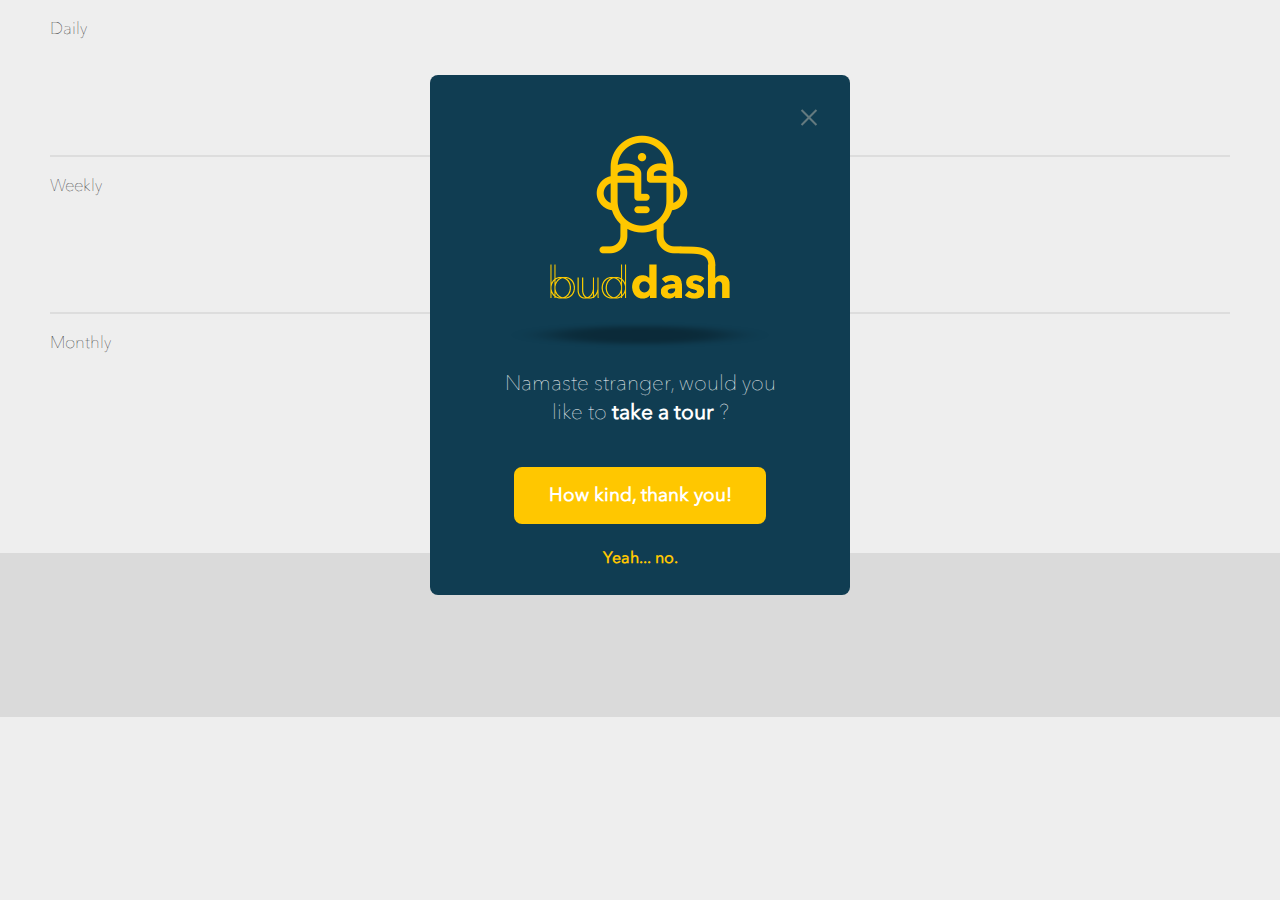
==== index.html @ 11af541d "init commit - Facebook pictures" ====
<!doctype html>
<html class="no-js" lang="">
    <head>
        <meta charset="utf-8">
        <meta http-equiv="x-ua-compatible" content="ie=edge">
        <title>Buddash</title>
        <meta name="description" content="">
        <meta name="viewport" content="width=device-width, initial-scale=1">

        <link rel="apple-touch-icon" href="apple-touch-icon.png">
        <link rel="icon" href="favicon.ico">
        <!-- Place favicon.ico in the root directory -->

        <link rel="stylesheet" href="css/normalize.css">
        <link rel="stylesheet" href="css/animate.css">
        <link rel="stylesheet" type="text/css" href="css/menu_cornerbox.css">
        <link rel="stylesheet" href="css/main.css">
        <script src="js/vendor/modernizr-2.8.3.min.js"></script>
    </head>
    <body>
		<script>
		window.fbAsyncInit = function() {
			FB.init({
				appId      : '389462007849578',
				xfbml      : true,
				version    : 'v2.3'
			});
		};

		(function(d, s, id){
			var js, fjs = d.getElementsByTagName(s)[0];
			if (d.getElementById(id)) {return;}
			js = d.createElement(s); js.id = id;
			js.src = "//connect.facebook.net/en_US/sdk.js";
			fjs.parentNode.insertBefore(js, fjs);
		}(document, 'script', 'facebook-jssdk'));
		</script>
    	<!-- welcome modal -->
        <div id="welcome-container" class="animated fadeInDownBig">
        	<div id="slides-container">
	        	
	        	<section data-id="0">
		        	<img src="img/buddash.png" alt="Buddash" class="buddash-logo animated rubberBand">
		        	<div class="shadow"></div>
		        	<p>
		        		Namaste stranger, would you like to <strong>take a tour</strong> ?
		        	</p>
		        	<a href="" class="btn change-slide" data-slideId="1">
		        		<!-- I was afraid to ask -->
		        		How kind, thank you!
		        	</a>
		        	<a href="" target="_blank" class="troll">Yeah... no.</a>
		        </section>

		        <section data-id="1">
		        	<img src="img/buddash_small.png" alt="Buddash" class="buddash-logo-small">
		        	<p>
		        		<span>buddash</span> is a perfect little way to <strong>organize</strong> and <strong>remember to check</strong> the <strong>sites</strong> you love.
		        	</p>
		        	<p>
						Add a <strong>name</strong>, select a <strong>frequency</strong>, and you’re good to go.
					</p>
					<p>
						It’s like an awesome visual <strong>todo list for websites</strong>!
					</p>
					<small>[Enter] &nbsp;&nbsp; [&larr;] [&rarr;]</small>
		        </section>
		    </div>
		    <nav>
	        	<a href="#" class="active change-slide" data-slideId="1"></a>
	        	<a href="#" class="change-slide" data-slideId="2"></a>
	        	<a href="#" class="change-slide" data-slideId="3"></a>
	        	<a href="#" class="change-slide" data-slideId="4"></a>
	        	<a href="#" class="change-slide" data-slideId="5"></a>
	        </nav>
        	<button class="close-button">Close Menu</button>
        </div>
    	<div class="container">
    		<!-- add new -->
    		<div class="menu-wrap">
				
					<h1>Add a Site</h1>
					<form>
						<img class="pic-holder">
						<input name="name" type="text" placeholder="Website Name">
						<input name="url" type="text" placeholder="URL">
						<input name="list" type="hidden" value="">
						<input name="update" type="hidden" value="">
						<input type="submit" value="Add to Collection">
					</form>
				
				<button class="close-button" id="close-button">Close Menu</button>
			</div>

			<!-- content -->
	        <div class="content-wrap">
	        	<div class="content">
		        	<aside>
		        		
		        	</aside>
	        		<div id="list-wrap">
				        <h2>
				        	Daily
				        	<a href="#" class="edit" id="edit-daily"><img src="img/pen.png" alt="Edit items"></a>
				        	<a href="#" class="del" id="del-daily"><img src="img/trash.png" alt="Delete items"></a>
				        </h2>
				        <ul class="sites-list" id="daily-list">
				            <li class="animated zoomIn add-button" data-sort="1000">
			                    <a href="#" class="placeholder open-button" data-list="daily">&plus;</a>		  
			                </li>
				        </ul>
				        <hr>

				        <h2>
				        	Weekly
				        	<a href="#" class="edit" id="edit-weekly"><img src="img/pen.png" alt="Edit items"></a>
				        	<a href="#" class="del" id="del-weekly"><img src="img/trash.png" alt="Delete items"></a>
				        </h2>
				        <ul class="sites-list" id="weekly-list">
				            <li class="animated zoomIn add-button" data-sort="1000">
			                    <a href="#" class="placeholder open-button" data-list="weekly">&plus;</a>		  
			                </li>
				        </ul>
				        <hr>

				        <h2>
				        	Monthly
				        	<a href="#" class="edit" id="edit-monthly"><img src="img/pen.png" alt="Edit items"></a>
				        	<a href="#" class="del" id="del-monthly"><img src="img/trash.png" alt="Delete items"></a>
				        </h2>
				        <ul class="sites-list" id="monthly-list">
				            <li class="animated zoomIn add-button" data-sort="1000">
			                    <a href="#" class="placeholder open-button" data-list="monthly">&plus;</a>		  
			                </li>
				        </ul>
				    </div>

			        <section class="toolset animated slideInUp">
			        	<a href="#" class="edit" id="edit-tools"><img src="img/pen.png" alt="Edit items"></a>
			        	<a href="#" class="del" id="del-tools"><img src="img/trash.png" alt="Delete items"></a>
			            <ul class="sites-list" id="tools-list">
			                <li class="animated zoomIn add-button" data-sort="1000">
			                    <a href="#" class="placeholder open-button" data-list="tools">&plus;</a>			  
			                </li>
			            </ul>
		        	</section>
		        </div> <!-- .content -->
	        </div> <!-- .content-wrap -->
        </div> <!-- .container -->


        <script src="https://ajax.googleapis.com/ajax/libs/jquery/1.11.2/jquery.min.js"></script>
        <script>window.jQuery || document.write('<script src="js/vendor/jquery-1.11.2.min.js"><\/script>')</script>
        <script src="js/plugins.js"></script>
        <script src="js/vendor/prefixfree.min.js"></script>
        <script src="js/vendor/html.sortable.min.js"></script>
        <script src="js/vendor/classie.js"></script>
        <script src="js/vendor/colorthief.min.js"></script>
        <script src="js/main.js"></script>

        <!-- Google Analytics: change UA-XXXXX-X to be your site's ID. -->
        <script>
            (function(b,o,i,l,e,r){b.GoogleAnalyticsObject=l;b[l]||(b[l]=
            function(){(b[l].q=b[l].q||[]).push(arguments)});b[l].l=+new Date;
            e=o.createElement(i);r=o.getElementsByTagName(i)[0];
            e.src='https://www.google-analytics.com/analytics.js';
            r.parentNode.insertBefore(e,r)}(window,document,'script','ga'));
            ga('create','UA-XXXXX-X','auto');ga('send','pageview');
        </script>
    </body>
</html>
---- css/menu_cornerbox.css ----
html, 
body, 
.container, 
.content-wrap {
	overflow: hidden;
	width: 100%;
	height: 100%;
}

.container {
	/*background: #373a47;*/
}

.content-wrap {
	overflow-y: scroll;
	-webkit-overflow-scrolling: touch;
	-webkit-transition: -webkit-transform 0.3s;
	transition: transform 0.3s;
}

.content {
	position: relative;
}

/* Overlay */
.content::before {
	position: absolute;
	top: 0;
	left: 0;
	z-index: 10;
	width: 100%;
	height: 100%;
	background: rgba(0,0,0,0.3);
	content: '';
	opacity: 0;
	-webkit-transition: opacity 0.3s, -webkit-transform 0s 0.3s;
	transition: opacity 0.3s, transform 0s 0.3s;
	-webkit-transform: translate3d(100%,0,0);
	transform: translate3d(100%,0,0);
}

/* Menu Button */
.menu-button {
	position: fixed;
	z-index: 1000;
	margin: 1em;
	padding: 0;
	width: 2.5em;
	height: 2.25em;
	border: none;
	text-indent: 2.5em;
	font-size: 1.5em;
	color: transparent;
	background: transparent;
}

.menu-button::before {
	position: absolute;
	top: 0.5em;
	right: 0.5em;
	bottom: 0.5em;
	left: 0.5em;
	background: linear-gradient(#373a47 20%, transparent 20%, transparent 40%, #373a47 40%, #373a47 60%, transparent 60%, transparent 80%, #373a47 80%);
	content: '';
}

.menu-button:hover {
	opacity: 0.6;
}

/* Close Button */
.close-button {
	width: 1em;
	height: 1em;
	position: absolute;
	right: 1.5em;
	top: 1.5em;
	overflow: hidden;
	text-indent: 1em;
	border: none;
	background: transparent;
	color: transparent;
}

.close-button::before,
.close-button::after {
	content: '';
	position: absolute;
	width: 2px;
	height: 100%;
	top: 0;
	left: 50%;
	background: #b8b7ad;
}

.close-button::before {
	-webkit-transform: rotate(45deg);
	transform: rotate(45deg);
}

.close-button::after {
	-webkit-transform: rotate(-45deg);
	transform: rotate(-45deg);
}

/* Menu */
.menu-wrap {
	position: absolute;
	z-index: 1001;
	width: 320px;
	-webkit-transform: translate3d(-380px,-380px,0);
	transform: translate3d(-380px,-380px,0);
	-webkit-transition: -webkit-transform 0.3s;
	transition: transform 0.2s;
}

.profile {
	display: inline-block;
	line-height: 42px;
	margin-bottom: 1em;
	font-weight: 700;
}

.profile img {
	float: left;
	border-radius: 50%;
	margin-right: 10px;
}

.icon-list a {
	display: block;
	color: #b8b7ad;
	font-weight: 700;
	padding: 0.8em 0.55em;
}

.icon-list a:hover,
.icon-list a:focus {
	color: #c94e50;
}

.icon-list a i {
	opacity: 0.5;
	color: #c94e50;
}

.icon-list a span {
	margin-left: 10px;
}

/* Shown menu */
.show-menu .menu-wrap {
	-webkit-transform: translate3d(0,0,0);
	transform: translate3d(0,0,0);
}

.show-menu .content-wrap {
	-webkit-transform: translate3d(80px,80px,0);
	transform: translate3d(80px,80px,0);
}

.show-menu .content::before {
	opacity: 1;
	-webkit-transition: opacity 0.3s;
	transition: opacity 0.3s;
	-webkit-transform: translate3d(0,0,0);
	transform: translate3d(0,0,0);
}
---- css/main.css ----
/*
 * HTML5 Boilerplate
 *
 * What follows is the result of much research on cross-browser styling.
 * Credit left inline and big thanks to Nicolas Gallagher, Jonathan Neal,
 * Kroc Camen, and the H5BP dev community and team.
 */
/* ==========================================================================
	 Base styles: opinionated defaults
	 ========================================================================== */
html,
button,
input,
select,
textarea {
  color: #222; }

body {
  font-size: 1em;
  line-height: 1.4; }

a {
  color: #00e; }

a:visited {
  color: #551a8b; }

a:hover {
  color: #06e; }

/*
 * Remove the gap between images and the bottom of their containers
 * https://github.com/h5bp/html5-boilerplate/issues/440
 */
img {
  vertical-align: middle; }

/*
 * Remove default fieldset styles.
 */
fieldset {
  border: 0;
  margin: 0;
  padding: 0; }

/*
 * Allow only vertical resizing of textareas.
 */
textarea {
  resize: vertical; }

/* ==========================================================================
	 Author's custom styles
	 ========================================================================== */
a {
  text-decoration: none; }

.typed-cursor {
  display: none; }

.btn {
  background: #FFC700;
  border-radius: 8px;
  line-height: 57px;
  font-size: 19px;
  font-weight: bold;
  color: #fff !important;
  padding: 0 5%;
  display: block;
  width: 50%;
  margin-left: 20%;
  transition: all 0.1s ease-in-out; }
  .btn:hover {
    transform: scale(0.95);
    background: #e6b300; }

.btn-sm {
  width: calc(50% - 60px);
  font-size: 1.1em;
  padding: 10px;
  display: inline-block;
  position: static; }

@font-face {
  font-family: 'avenir';
  src: url("../fonts/avenirnext-regular.eot");
  src: url("../fonts/avenirnext-regular.otf") format("truetype"), url("../fonts/avenirnext-regular.woff") format("woff"), url("../fonts/avenirnext-regular.eot?#iefix") format("embedded-opentype"), url("../fonts/avenirnext-regular.svg") format("svg");
  font-weight: normal;
  font-style: normal; }
@font-face {
  font-family: 'avenir';
  src: url("../fonts/avenirnext-ultralight.eot");
  src: url("../fonts/avenirnext-ultralight.otf") format("truetype"), url("../fonts/avenirnext-ultralight.woff") format("woff"), url("../fonts/avenirnext-ultralight.eot?#iefix") format("embedded-opentype"), url("../fonts/avenirnext-ultralight.svg") format("svg");
  font-weight: 100;
  font-style: normal; }
/* anims */
.animated {
  animation-duration: 0.7s; }

@keyframes levitate {
  0% {
    transform: translate(0, 0); }
  100% {
    transform: translate(0, 10px); } }
@keyframes shadow {
  0% {
    opacity: 0.3; }
  100% {
    opacity: 0.7; } }
body {
  font-family: 'avenir';
  font-weight: 100;
  background: #888; }
  body .content-wrap {
    background: #ccc; }
  body .content {
    background: #eee;
    overflow: hidden;
    height: 100%; }
  body aside {
    /*float:left;
    width:130px;
    transform:translateX(-100px);
    height:600px;
    background:yellow;
    transition:all 0.2s ease-in-out;*/ }
  body .menu-wrap {
    background: #fff; }
    body .menu-wrap h1 {
      font-weight: 100;
      margin: 0;
      padding: 10px 20px; }
    body .menu-wrap form {
      background: #ddd;
      padding-top: 20px; }
      body .menu-wrap form .pic-holder {
        padding: 0;
        display: block;
        width: 100px;
        height: 100px;
        border-radius: 7px;
        background: #bbb;
        position: relative;
        left: 100px;
        margin: 10px 0 20px;
        box-shadow: 0 5px 0 0 #666;
        background-size: cover;
        background-position: center; }
      body .menu-wrap form input {
        display: inline-block;
        margin: 10px 20px;
        width: 250px;
        font-size: 15px;
        line-height: 30px;
        padding: 0 10px;
        transition: all 0.1s ease-in-out;
        border-radius: 4px;
        border: none;
        letter-spacing: -1px; }
        body .menu-wrap form input:hover, body .menu-wrap form input:active, body .menu-wrap form input:focus {
          outline: none !important;
          box-shadow: 0 0 0 2px #fff; }
        body .menu-wrap form input[name=name] {
          font-size: 20px;
          line-height: 35px; }
        body .menu-wrap form input[type=submit] {
          width: 160px !important;
          margin-left: 70px;
          text-align: center;
          font-weight: bold;
          text-transform: uppercase;
          font-size: 12px;
          background: #bbb;
          line-height: 40px;
          margin-bottom: 20px;
          box-shadow: 0 3px 0 0 #666; }
          body .menu-wrap form input[type=submit]:hover, body .menu-wrap form input[type=submit]:focus {
            background: #aaa; }
          body .menu-wrap form input[type=submit]:active {
            box-shadow: 0 0 0 2px #aaa;
            background: #aaa; }
  body h2 {
    margin: 0;
    padding: 0;
    padding-top: 20px;
    margin-left: 50px;
    line-height: 17px;
    font-weight: 100;
    font-size: 17px; }
    body h2:hover a {
      display: inline; }
    body h2 img {
      width: 15px;
      height: 15px;
      margin-left: 5px;
      opacity: 0.5;
      transition: all 0.1s ease-in-out; }
    body h2 a {
      display: none; }
    body h2 a:hover img {
      transform: scale(1.1);
      opacity: 1; }
  body hr {
    margin: auto 50px;
    border: 1px solid #ddd; }
  body .toolset {
    background: #dadada;
    margin-top: 100px;
    padding: 10px 0;
    height: 144px; }
    body .toolset:hover .del, body .toolset:hover .edit {
      display: inline; }
    body .toolset .del img, body .toolset .edit img {
      width: 15px;
      height: 15px;
      margin-left: 5px;
      opacity: 0.5;
      transition: all 0.1s ease-in-out; }
    body .toolset .del, body .toolset .edit {
      display: none;
      float: left;
      position: relative; }
    body .toolset .del {
      top: 45px;
      left: -10px; }
    body .toolset .edit {
      top: 22px;
      left: 10px; }
    body .toolset .del:hover img, body .toolset .edit:hover img {
      transform: scale(1.1);
      opacity: 1; }
  body .sites-list {
    margin-top: 10px;
    list-style-type: none;
    height: 92px; }
    body .sites-list:hover a.placeholder {
      transform: scale(0.9) !important; }
    body .sites-list li {
      display: inline-block;
      width: 75px;
      height: 75px;
      margin-right: 10px;
      font-size: 11px;
      text-align: center; }
      body .sites-list li.visited img, body .sites-list li.blur img {
        -webkit-filter: grayscale(60%) !important;
        opacity: 0.6; }
      body .sites-list li.blur a {
        /*background-color:#ff4958;*/ }
      body .sites-list li a {
        display: block;
        width: 100%;
        height: 100%;
        background-color: #ddd;
        border-radius: 5px;
        overflow: hidden;
        transition: all 0.1s ease-in-out;
        transform: scale(0.9);
        /*box-shadow:0 5px 0 0 #ccc;*/ }
        body .sites-list li a:hover {
          transform: scale(1);
          /*box-shadow:0 0 10px 0 #333;*/ }
          body .sites-list li a:hover .del-item.active, body .sites-list li a:hover .edit-item.active {
            transform: scale(1.5); }
          body .sites-list li a:hover .visited {
            transform: scale(0); }
        body .sites-list li a:active {
          cursor: move; }
        body .sites-list li a.placeholder {
          font-size: 50px;
          color: #333;
          transform: scale(0);
          position: relative;
          top: -12px; }
          body .sites-list li a.placeholder:hover {
            transform: scale(1); }
        body .sites-list li a img {
          width: 75px;
          height: 75px;
          transition: all 0.5s ease-in-out; }
        body .sites-list li a .visited, body .sites-list li a .del-item, body .sites-list li a .edit-item {
          width: 25px;
          height: 25px;
          background-size: cover;
          background-position: center;
          background-image: url("../img/visited.png");
          position: absolute;
          left: 50%;
          top: 50%;
          margin-left: -12px;
          margin-top: -12px;
          z-index: 100;
          transition: all 0.1s ease-in-out; }
        body .sites-list li a .visited.inactive {
          transform: scale(0); }
        body .sites-list li a .del-item {
          background-image: url("../img/delitem.png");
          transform: scale(0); }
          body .sites-list li a .del-item.active {
            transform: scale(1); }
        body .sites-list li a .edit-item {
          background-image: url("../img/edititem.png");
          transform: scale(0); }
          body .sites-list li a .edit-item.active {
            transform: scale(1); }
    body .sites-list .sortable-placeholder {
      width: 75px;
      height: 75px;
      border-radius: 5px;
      border: 1px dashed #aaa; }
  body .container {
    transition: all 0.3s ease-in-out; }
    body .container.blur {
      -webkit-filter: blur(10px) !important; }
  body #welcome-container {
    width: 420px;
    height: 520px;
    position: absolute;
    overflow: hidden;
    left: 50%;
    margin-left: -210px;
    margin-top: 75px;
    background: #103d52;
    border-radius: 8px;
    z-index: 9999;
    text-align: center;
    font-size: 21px;
    color: #fff;
    line-height: 29px; }
    body #welcome-container .close-button {
      opacity: 0.5;
      transition: all 0.1s ease-in-out; }
      body #welcome-container .close-button:hover {
        opacity: 1; }
    body #welcome-container .buddash-logo {
      width: 180px;
      margin-top: 60px; }
      body #welcome-container .buddash-logo.levitate {
        animation: levitate 2s alternate ease-in-out infinite; }
      body #welcome-container .buddash-logo.animated {
        -webkit-animation-delay: 1s !important; }
    body #welcome-container .shadow {
      width: 180px;
      height: 180px;
      border-radius: 90px;
      margin-left: 120px;
      background: #000;
      transform: scaleY(0.1);
      position: absolute;
      top: 170px;
      -webkit-filter: blur(20px) !important;
      opacity: 0.3; }
      body #welcome-container .shadow.active {
        animation: shadow 2s alternate ease-in-out infinite; }
    body #welcome-container p {
      margin: 35px 40px 0; }
      body #welcome-container p span {
        color: #ffc700;
        font-weight: bold; }
    body #welcome-container a {
      color: #FFC700; }
      body #welcome-container a:hover {
        color: #cc9f00; }
      body #welcome-container a.troll {
        font-weight: bold;
        margin-top: 20px;
        display: inline-block;
        font-size: 16px; }
    body #welcome-container small {
      font-size: 12px; }
    body #welcome-container #slides-container {
      width: 9999px;
      text-align: left;
      font-size: 0;
      transition: all 0.2s ease-in-out; }
    body #welcome-container section {
      font-size: 21px;
      width: 420px;
      height: 520px;
      display: inline-block;
      text-align: center;
      float: left; }
    body #welcome-container .buddash-logo-small {
      width: 40px;
      margin-top: 40px; }
    body #welcome-container section[data-id='0'] p {
      margin: 70px 60px 40px; }
    body #welcome-container section[data-id='1'] small {
      display: block;
      margin-top: 30px; }
    body #welcome-container nav {
      position: absolute;
      bottom: 50px;
      left: 50%;
      margin-left: -50px;
      display: none; }
      body #welcome-container nav.active {
        display: block; }
      body #welcome-container nav a {
        display: block;
        float: left;
        width: 10px;
        height: 10px;
        border-radius: 5px;
        background: #3A7794;
        margin: 0 5px;
        transition: all 0.1s ease-in-out; }
        body #welcome-container nav a:hover {
          transform: scale(1.3);
          background: #6eaac6; }
        body #welcome-container nav a.active {
          background: #ffc700; }
          body #welcome-container nav a.active:hover {
            transform: scale(1); }

/* placeholders */
::-webkit-input-placeholder {
  /* WebKit browsers */
  color: #bbb; }

:-moz-placeholder {
  /* Mozilla Firefox 4 to 18 */
  color: #bbb;
  opacity: 1; }

::-moz-placeholder {
  /* Mozilla Firefox 19+ */
  color: #bbb;
  opacity: 1; }

:-ms-input-placeholder {
  /* Internet Explorer 10+ */
  color: #bbb; }

/* ==========================================================================
	 Helper classes
	 ========================================================================== */
/* Prevent callout */
.nocallout {
  -webkit-touch-callout: none; }

.pressed {
  background-color: rgba(0, 0, 0, 0.7); }

/* A hack for HTML5 contenteditable attribute on mobile */
textarea[contenteditable] {
  -webkit-appearance: none; }

/* A workaround for S60 3.x and 5.0 devices which do not animated gif images if
	 they have been set as display: none */
.gifhidden {
  position: absolute;
  left: -100%; }

/*
 * Image replacement
 */
.ir {
  background-color: transparent;
  background-repeat: no-repeat;
  border: 0;
  direction: ltr;
  display: block;
  overflow: hidden;
  text-align: left;
  text-indent: -999em; }

.ir br {
  display: none; }

/*
 * Hide from both screenreaders and browsers
 * http://juicystudio.com/article/screen-readers-display-none.php
 */
.hidden {
  display: none !important;
  visibility: hidden; }

/*
 * Hide only visually, but have it available for screenreaders
 * http://snook.ca/archives/html_and_css/hiding-content-for-accessibility
 */
.visuallyhidden {
  border: 0;
  clip: rect(0 0 0 0);
  height: 1px;
  margin: -1px;
  overflow: hidden;
  padding: 0;
  position: absolute;
  width: 1px; }

/*
 * Extends the .visuallyhidden class to allow the element to be focusable
 * when navigated to via the keyboard: https://www.drupal.org/node/897638
 */
.visuallyhidden.focusable:active,
.visuallyhidden.focusable:focus {
  clip: auto;
  height: auto;
  margin: 0;
  overflow: visible;
  position: static;
  width: auto; }

/*
 * Hide visually and from screenreaders, but maintain layout
 */
.invisible {
  visibility: hidden; }

/**
 * Clearfix helper
 * Used to contain floats: http://nicolasgallagher.com/micro-clearfix-hack/
 */
.clearfix:before,
.clearfix:after {
  content: "";
  display: table; }

.clearfix:after {
  clear: both; }

/* ==========================================================================
	 EXAMPLE Media Queries for Responsive Design.
	 Theses examples override the primary ('mobile first') styles.
	 Modify as content requires.
	 ========================================================================== */
@media only screen and (min-width: 800px) {
  /* Style adjustments for viewports that meet the condition */ }
@media only screen and (-webkit-min-device-pixel-ratio: 1.5), only screen and (min-resolution: 144dpi) {
  /* Style adjustments for viewports that meet the condition */ }

/*# sourceMappingURL=main.css.map */
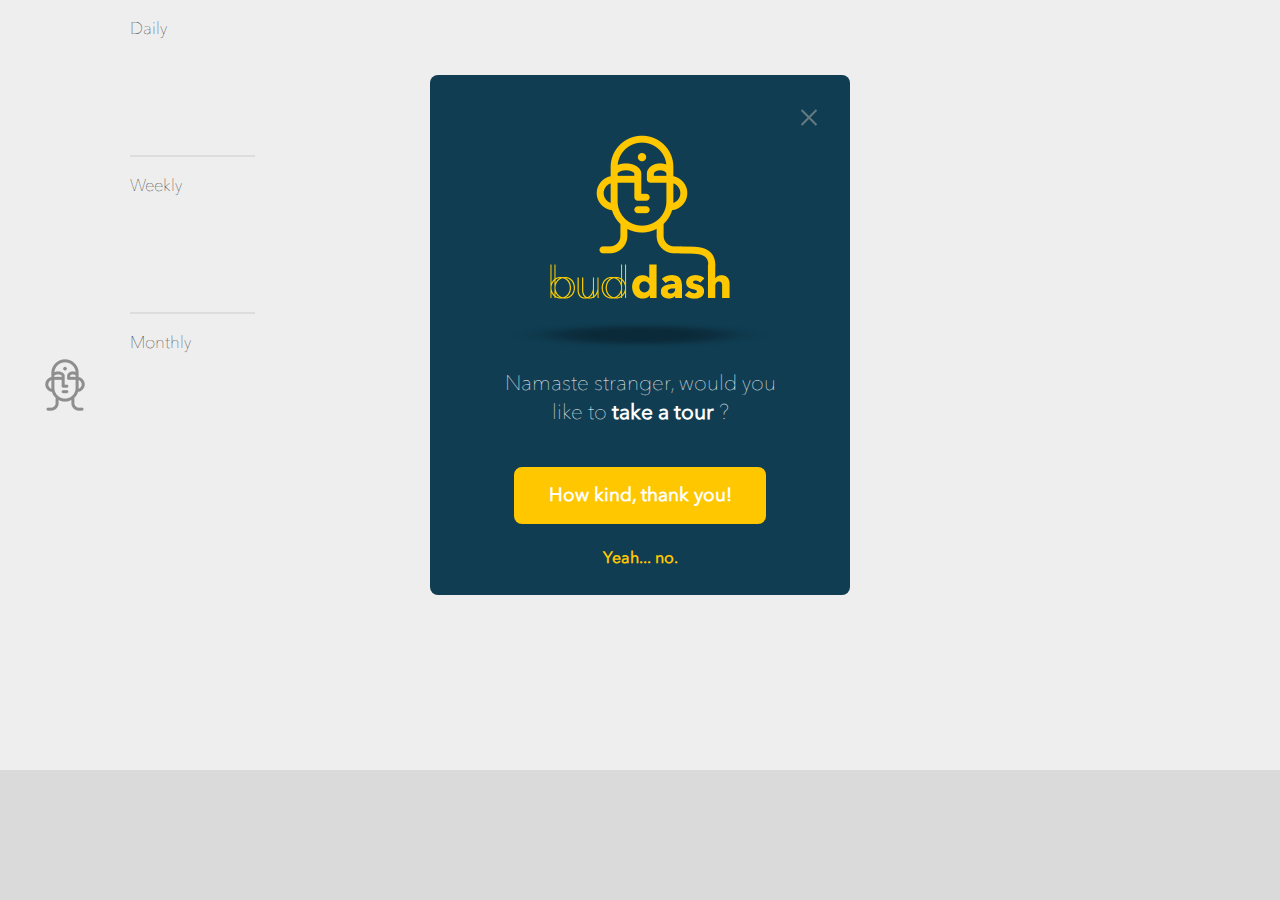
==== commit 708fce76: "Pic URL + Front Sidebar" ====
--- a/index.html
+++ b/index.html
@@ -81,7 +81,13 @@
 				
 					<h1>Add a Site</h1>
 					<form>
-						<img class="pic-holder">
+						<a href="#" class="img-options" id="more-img">
+							More images
+						</a>
+						<a href="#" class="img-options" id="url-img">
+							Set URL
+						</a>
+						<img class="pic-holder" src="img/default.png">
 						<input name="name" type="text" placeholder="Website Name">
 						<input name="url" type="text" placeholder="URL">
 						<input name="list" type="hidden" value="">
@@ -91,12 +97,53 @@
 				
 				<button class="close-button" id="close-button">Close Menu</button>
 			</div>
+			<div class="menu-img">
+
+				<div></div>
+			</div>
+			<div class="menu-url">
+				<input type="text" name="img-url" placeholder="http://">
+				<span>&#8629;</span>
+			</div>
 
 			<!-- content -->
 	        <div class="content-wrap">
 	        	<div class="content">
 		        	<aside>
-		        		
+		        		<img src="img/buddash_small_black.png" class="logo">
+		        		<ul class="menu">
+		        			<li>
+		        				<a href="#">Thèmes</a>
+		        				<div class="setting-detail">
+		        					<p>
+		        					Select a theme in the list below to change the color scheme.
+		        					</p>
+		        					<ul id="theme-picker">
+		        						<li class="active" id="theme-default"></li>
+		        						<li id="theme-zen"></li>
+		        						<li id="theme-fire"></li>
+		        					</ul>
+		        				</div>
+		        			</li>
+		        			<li>
+		        				<a href="#">Facebook API</a>
+		        				<div class="setting-detail">
+		        					<p>
+		        						In order for the automatic logo finder to work, you'll have to supply your own AppId/Secret for the Facebook API.
+		        						<a href="#" target="_blank">Learn more</a>
+		        					</p>
+		        					<input type="text" name="appid" placeholder="Facebook App ID">
+		        					<input type="text" name="appsecret" placeholder="Facebook App Secret">
+		        					<button class="save">Save</button>
+		        				</div>
+		        			</li>
+		        			<li>
+		        				<a href="#">Import</a>
+		        				<div class="setting-detail">
+
+		        				</div>
+		        			</li>
+		        		</ul>
 		        	</aside>
 	        		<div id="list-wrap">
 				        <h2>
@@ -134,7 +181,7 @@
 			                </li>
 				        </ul>
 				    </div>
-
+				    <div class="clearfix"></div>
 			        <section class="toolset animated slideInUp">
 			        	<a href="#" class="edit" id="edit-tools"><img src="img/pen.png" alt="Edit items"></a>
 			        	<a href="#" class="del" id="del-tools"><img src="img/trash.png" alt="Delete items"></a>
--- a/css/main.css
+++ b/css/main.css
@@ -1,3 +1,4 @@
+@charset "UTF-8";
 /*
  * HTML5 Boilerplate
  *
@@ -118,12 +119,163 @@
     overflow: hidden;
     height: 100%; }
   body aside {
-    /*float:left;
-    width:130px;
-    transform:translateX(-100px);
-    height:600px;
-    background:yellow;
-    transition:all 0.2s ease-in-out;*/ }
+    text-align: center;
+    float: left;
+    width: 330px;
+    transform: translateX(0px);
+    position: relative;
+    margin-left: -200px;
+    height: calc(100% - 130px);
+    /*background:yellow;*/
+    transition: all 0.2s ease-in-out; }
+    body aside:hover {
+      cursor: pointer; }
+      body aside:hover .logo {
+        opacity: 0.4; }
+      body aside:hover .menu a {
+        opacity: 1; }
+    body aside.active {
+      margin-left: 0; }
+      body aside.active .logo {
+        left: 0;
+        top: 55px; }
+    body aside .logo {
+      position: relative;
+      top: 50%;
+      left: 100px;
+      margin-top: -26px;
+      opacity: 0.2;
+      transition: all 0.2s ease-in-out; }
+    body aside .menu {
+      width: 230px;
+      left: 50px;
+      padding: 0;
+      list-style-type: none;
+      position: absolute;
+      top: 100px;
+      transition: all 0.2s ease-in-out;
+      display: none; }
+      body aside .menu.animated.fadeInLeft {
+        animation-duration: 0.3s;
+        /*animation-delay:0.3s;*/ }
+      body aside .menu.animated.fadeOutLeft {
+        animation-duration: 0.3s; }
+      body aside .menu.active {
+        display: block; }
+      body aside .menu li {
+        overflow: hidden; }
+        body aside .menu li:first-of-type {
+          border-top-left-radius: 5px;
+          border-top-right-radius: 5px; }
+        body aside .menu li:last-of-type {
+          border-bottom-left-radius: 5px;
+          border-bottom-right-radius: 5px; }
+        body aside .menu li:nth-of-type(even) > a {
+          background: #f5f5f5; }
+        body aside .menu li > a {
+          opacity: 0.7;
+          background: #fff;
+          /* #ffc700 */
+          color: #333;
+          height: auto;
+          text-decoration: none;
+          display: block;
+          padding: 10px 20px;
+          transform: scaleY(1);
+          transition: all 0.2s ease-in-out; }
+          body aside .menu li > a:before, body aside .menu li > a:after {
+            transform: rotate(0deg);
+            transition: all 0.1s ease-in-out; }
+          body aside .menu li > a:hover:before {
+            color: #aaa;
+            content: ' ↓ ';
+            float: left; }
+          body aside .menu li > a:hover:after {
+            color: #aaa;
+            content: ' ↓ ';
+            float: right; }
+          body aside .menu li > a.active:before {
+            color: #aaa;
+            content: ' ↓ ';
+            float: left;
+            transform: rotate(180deg); }
+          body aside .menu li > a.active:after {
+            color: #aaa;
+            content: ' ↓ ';
+            float: right;
+            transform: rotate(-180deg); }
+          body aside .menu li > a.inactive {
+            transform: scaleY(0);
+            height: 0;
+            padding: 0 20px; }
+        body aside .menu li .setting-detail {
+          position: absolute;
+          width: 100%;
+          padding: 20px;
+          box-sizing: border-box;
+          background: #ddd;
+          transform: scaleY(0);
+          transition: all 0.2s ease-in-out;
+          border-bottom-left-radius: 5px;
+          border-bottom-right-radius: 5px; }
+          body aside .menu li .setting-detail.active {
+            transform: scaleY(1); }
+          body aside .menu li .setting-detail p {
+            margin: 0;
+            margin-bottom: 10px;
+            font-size: 12px;
+            text-align: justify; }
+            body aside .menu li .setting-detail p a {
+              text-decoration: underline;
+              color: inherit; }
+          body aside .menu li .setting-detail input {
+            width: 100%;
+            display: inline-block;
+            border: none;
+            border-radius: 3px;
+            font-size: 13px;
+            font-weight: bold;
+            margin-bottom: 8px;
+            padding: 5px; }
+          body aside .menu li .setting-detail button {
+            display: inline-block;
+            padding: 3px 15px;
+            width: auto;
+            border: none;
+            border-radius: 3px;
+            box-shadow: 0 3px 0 0 #666;
+            text-transform: uppercase;
+            font-size: 11px;
+            font-weight: bold; }
+          body aside .menu li .setting-detail #theme-picker {
+            padding: 0;
+            list-style-type: none; }
+            body aside .menu li .setting-detail #theme-picker li {
+              display: inline-block;
+              width: 15px;
+              height: 15px;
+              margin-right: 10px;
+              border-radius: 50%;
+              transform: scale(1);
+              transition: all 0.1s ease-in-out; }
+              body aside .menu li .setting-detail #theme-picker li:hover {
+                transform: scale(1.1);
+                box-shadow: 0 0 0 2px #aaa; }
+              body aside .menu li .setting-detail #theme-picker li.active {
+                box-shadow: 0 0 0 2px #000; }
+              body aside .menu li .setting-detail #theme-picker li#theme-default {
+                background: #fff; }
+              body aside .menu li .setting-detail #theme-picker li#theme-zen {
+                background: #ffc700; }
+              body aside .menu li .setting-detail #theme-picker li#theme-fire {
+                background: #d13116; }
+  body #list-wrap {
+    float: left;
+    transform: translateX(0);
+    /*width:calc(100% - 130px);*/
+    transition: all 0.2s ease-in-out; }
+    body #list-wrap.offset {
+      /*transform:translateX(200px);*/ }
   body .menu-wrap {
     background: #fff; }
     body .menu-wrap h1 {
@@ -133,6 +285,30 @@
     body .menu-wrap form {
       background: #ddd;
       padding-top: 20px; }
+      body .menu-wrap form .img-options {
+        position: absolute;
+        left: 100px;
+        display: block;
+        padding: 5px 10px;
+        font-size: 12px;
+        background: #ccc;
+        color: #333;
+        border-radius: 4px;
+        box-shadow: 0 3px 0 0 #666;
+        transition: all 0.2s ease-in-out; }
+        body .menu-wrap form .img-options#more-img {
+          top: 110px; }
+          body .menu-wrap form .img-options#more-img.pushed {
+            top: 112px; }
+        body .menu-wrap form .img-options#url-img {
+          top: 150px; }
+          body .menu-wrap form .img-options#url-img.pushed {
+            top: 152px; }
+        body .menu-wrap form .img-options.active {
+          left: 210px; }
+        body .menu-wrap form .img-options.pushed {
+          box-shadow: 0 1px 0 0 #666;
+          background: #bbb; }
       body .menu-wrap form .pic-holder {
         padding: 0;
         display: block;
@@ -179,11 +355,67 @@
           body .menu-wrap form input[type=submit]:active {
             box-shadow: 0 0 0 2px #aaa;
             background: #aaa; }
+  body .menu-img {
+    position: absolute;
+    left: -400px;
+    top: 0;
+    width: 280px;
+    height: 350px;
+    background: #ccc;
+    z-index: 1;
+    padding: 20px;
+    transition: all 0.3s ease-in-out; }
+    body .menu-img.active {
+      left: 320px; }
+    body .menu-img img {
+      margin: 5px;
+      border-radius: 4px;
+      width: 60px;
+      height: 60px;
+      transform: scale(1);
+      transition: all 0.2s ease-in-out; }
+      body .menu-img img:hover {
+        cursor: pointer;
+        transform: scale(1.1); }
+  body .menu-url {
+    position: absolute;
+    left: -400px;
+    top: 130px;
+    width: 280px;
+    background: #ccc;
+    z-index: 1;
+    padding: 20px;
+    transition: all 0.3s ease-in-out; }
+    body .menu-url.active {
+      left: 320px; }
+    body .menu-url input {
+      width: 100%;
+      box-sizing: border-box;
+      border: none;
+      font-size: 15px;
+      line-height: 30px;
+      padding: 0 10px;
+      padding-right: 30px;
+      transition: all 0.1s ease-in-out;
+      border-radius: 4px;
+      border: none;
+      letter-spacing: -1px; }
+      body .menu-url input:hover, body .menu-url input:active, body .menu-url input:focus {
+        outline: none !important;
+        box-shadow: 0 0 0 2px #fff; }
+    body .menu-url span {
+      font-family: Arial;
+      position: absolute;
+      display: inline-block;
+      padding: 5px 5px 3px 5px;
+      border-radius: 3px;
+      background: #ddd;
+      top: 20px;
+      right: 20px; }
   body h2 {
     margin: 0;
     padding: 0;
     padding-top: 20px;
-    margin-left: 50px;
     line-height: 17px;
     font-weight: 100;
     font-size: 17px; }
@@ -201,11 +433,10 @@
       transform: scale(1.1);
       opacity: 1; }
   body hr {
-    margin: auto 50px;
+    margin: auto;
     border: 1px solid #ddd; }
   body .toolset {
     background: #dadada;
-    margin-top: 100px;
     padding: 10px 0;
     height: 144px; }
     body .toolset:hover .del, body .toolset:hover .edit {
@@ -229,7 +460,11 @@
     body .toolset .del:hover img, body .toolset .edit:hover img {
       transform: scale(1.1);
       opacity: 1; }
+    body .toolset .placeholder {
+      background: #ccc !important; }
   body .sites-list {
+    padding: 0;
+    padding-left: 40px;
     margin-top: 10px;
     list-style-type: none;
     height: 92px; }
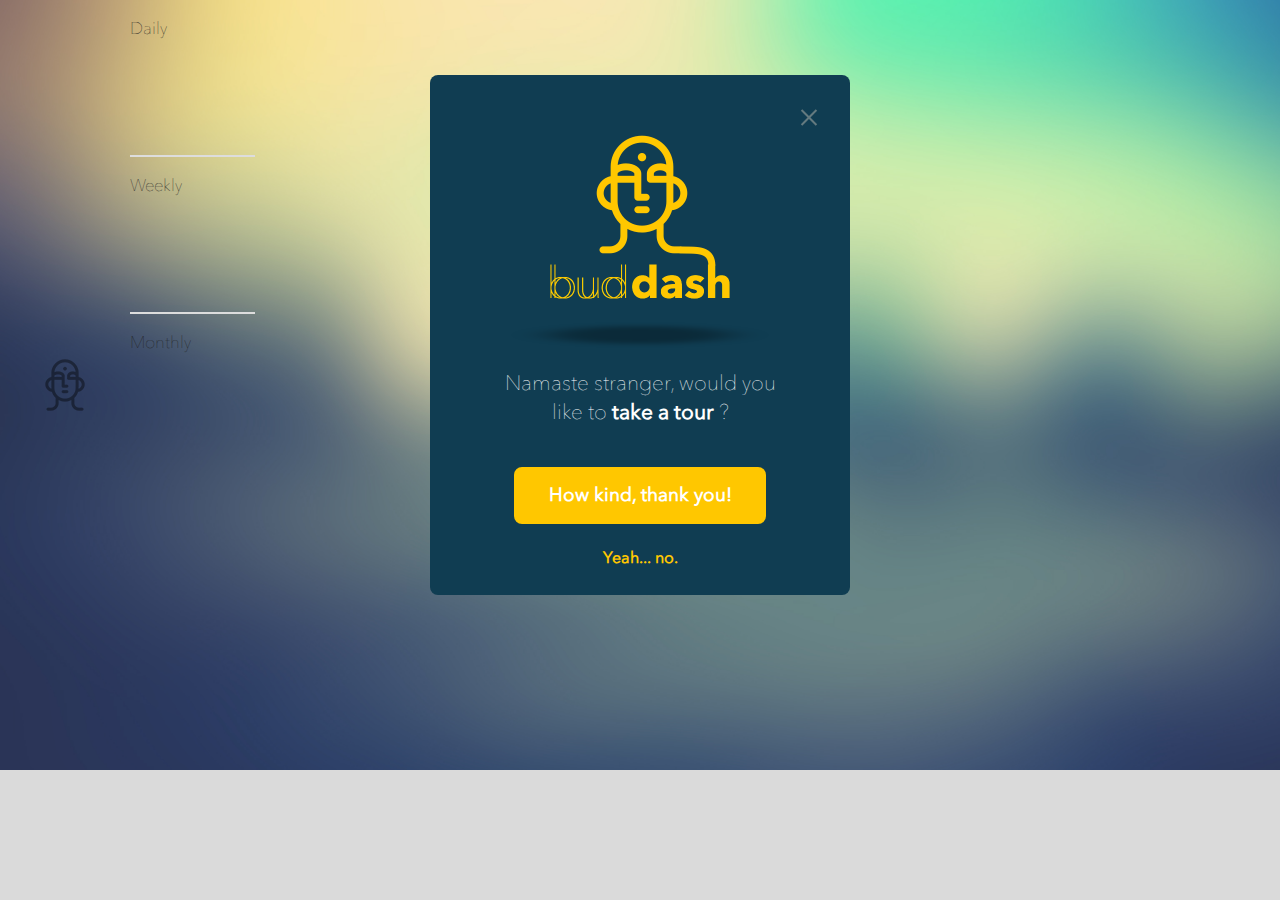
==== commit 0550ea04: "Theme blurred" ====
--- a/index.html
+++ b/index.html
@@ -17,7 +17,7 @@
         <link rel="stylesheet" href="css/main.css">
         <script src="js/vendor/modernizr-2.8.3.min.js"></script>
     </head>
-    <body>
+    <body class="default-theme">
 		<script>
 		window.fbAsyncInit = function() {
 			FB.init({
@@ -122,14 +122,17 @@
 		        						<li class="active" id="theme-default"></li>
 		        						<li id="theme-zen"></li>
 		        						<li id="theme-fire"></li>
+		        						<li id="theme-dark"></li>
+		        						<li id="theme-forest"></li>
+		        						<li id="theme-blurred"></li>
 		        					</ul>
 		        				</div>
 		        			</li>
 		        			<li>
 		        				<a href="#">Facebook API</a>
-		        				<div class="setting-detail">
-		        					<p>
-		        						In order for the automatic logo finder to work, you'll have to supply your own AppId/Secret for the Facebook API.
+		        				<div class="setting-detail" id="facebook-api">
+		        					<p>
+		        						In order for the automatic logo finder to work, you'll have to supply your own App ID/Secret for the Facebook API.
 		        						<a href="#" target="_blank">Learn more</a>
 		        					</p>
 		        					<input type="text" name="appid" placeholder="Facebook App ID">
@@ -140,7 +143,28 @@
 		        			<li>
 		        				<a href="#">Import</a>
 		        				<div class="setting-detail">
-
+		        					<span class="comingsoon"></span>
+		        					<p>
+		        						Import from your favorites, your Chrome history and more.
+		        					</p>
+		        				</div>
+		        			</li>
+		        			<li>
+		        				<a href="#">Notifications</a>
+		        				<div class="setting-detail">
+		        					<span class="comingsoon"></span>
+		        					<p>
+		        						Get a desktop notification once a day to remind you to check the sites you have to.
+		        					</p>
+		        				</div>
+		        			</li>
+		        			<li>
+		        				<a href="#">Share</a>
+		        				<div class="setting-detail">
+		        					<span class="comingsoon"></span>
+		        					<p>
+		        						Want to share your board with others ? You'll soon can :)
+		        					</p>
 		        				</div>
 		        			</li>
 		        		</ul>
--- a/css/main.css
+++ b/css/main.css
@@ -112,12 +112,26 @@
   font-family: 'avenir';
   font-weight: 100;
   background: #888; }
+  body .comingsoon {
+    background: #fff;
+    color: orange;
+    display: inline-block;
+    padding: 5px;
+    font-size: 10px;
+    font-weight: bold;
+    border-radius: 5px;
+    text-transform: uppercase; }
+    body .comingsoon:before {
+      content: 'coming soon'; }
   body .content-wrap {
     background: #ccc; }
   body .content {
     background: #eee;
+    background: url(../img/background.jpg) no-repeat;
+    background-size: cover;
     overflow: hidden;
-    height: 100%; }
+    height: 100%;
+    transition: all 0.5s ease-in-out; }
   body aside {
     text-align: center;
     float: left;
@@ -186,14 +200,22 @@
           body aside .menu li > a:before, body aside .menu li > a:after {
             transform: rotate(0deg);
             transition: all 0.1s ease-in-out; }
-          body aside .menu li > a:hover:before {
+          body aside .menu li > a:before {
+            content: ' ↓ ';
+            float: left;
+            color: #aaa;
+            position: relative;
+            left: -50px; }
+          body aside .menu li > a:after {
             color: #aaa;
             content: ' ↓ ';
-            float: left; }
+            float: right;
+            position: relative;
+            right: -50px; }
+          body aside .menu li > a:hover:before {
+            left: 0; }
           body aside .menu li > a:hover:after {
-            color: #aaa;
-            content: ' ↓ ';
-            float: right; }
+            right: 0; }
           body aside .menu li > a.active:before {
             color: #aaa;
             content: ' ↓ ';
@@ -220,6 +242,8 @@
           border-bottom-right-radius: 5px; }
           body aside .menu li .setting-detail.active {
             transform: scaleY(1); }
+          body aside .menu li .setting-detail .comingsoon {
+            margin-bottom: 10px; }
           body aside .menu li .setting-detail p {
             margin: 0;
             margin-bottom: 10px;
@@ -246,7 +270,15 @@
             box-shadow: 0 3px 0 0 #666;
             text-transform: uppercase;
             font-size: 11px;
-            font-weight: bold; }
+            font-weight: bold;
+            transition: all 0.2s ease-in-out;
+            outline: none !important; }
+            body aside .menu li .setting-detail button.confirmed {
+              background: #87b100 !important;
+              color: #fff;
+              box-shadow: 0 3px 0 0 #607e00 !important; }
+              body aside .menu li .setting-detail button.confirmed:after {
+                content: 'D'; }
           body aside .menu li .setting-detail #theme-picker {
             padding: 0;
             list-style-type: none; }
@@ -266,9 +298,15 @@
               body aside .menu li .setting-detail #theme-picker li#theme-default {
                 background: #fff; }
               body aside .menu li .setting-detail #theme-picker li#theme-zen {
-                background: #ffc700; }
+                background: #103d52; }
               body aside .menu li .setting-detail #theme-picker li#theme-fire {
                 background: #d13116; }
+              body aside .menu li .setting-detail #theme-picker li#theme-dark {
+                background: #333; }
+              body aside .menu li .setting-detail #theme-picker li#theme-forest {
+                background: #086901; }
+              body aside .menu li .setting-detail #theme-picker li#theme-blurred {
+                background: #56b5d0; }
   body #list-wrap {
     float: left;
     transform: translateX(0);
@@ -434,11 +472,13 @@
       opacity: 1; }
   body hr {
     margin: auto;
-    border: 1px solid #ddd; }
+    border: 1px solid #ddd;
+    transition: all 0.5s ease-in-out; }
   body .toolset {
     background: #dadada;
     padding: 10px 0;
-    height: 144px; }
+    height: 144px;
+    transition: all 0.5s ease-in-out; }
     body .toolset:hover .del, body .toolset:hover .edit {
       display: inline; }
     body .toolset .del img, body .toolset .edit img {
